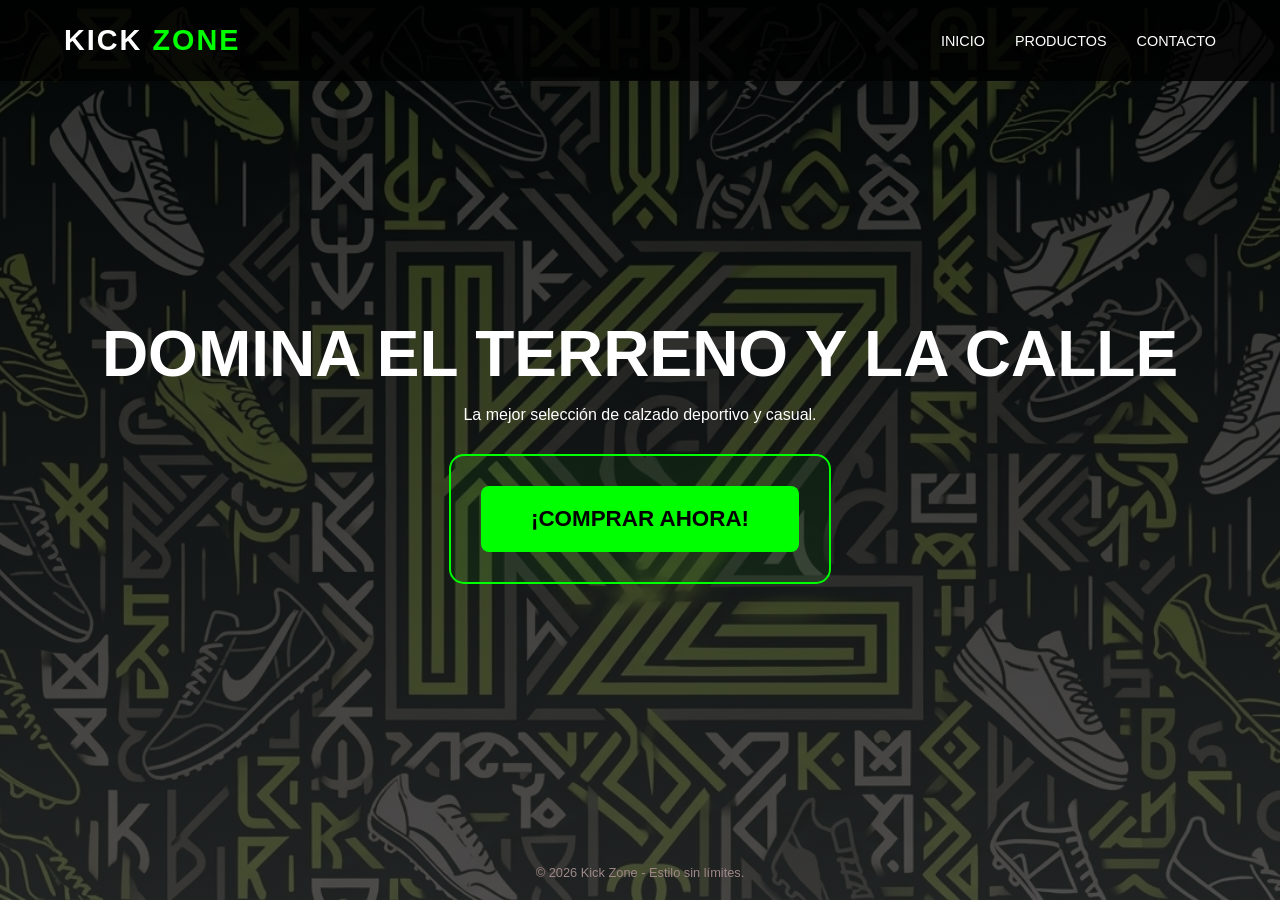
==== index.html @ c85f971c "first commit" ====
<!DOCTYPE html>
<html lang="es">
<head>
    <meta charset="UTF-8">
    <meta name="viewport" content="width=device-width, initial-scale=1.0">
    <title>Kick Zone | Tu Estilo, Tu Juego</title>
    <link rel="stylesheet" href="style.css">
</head>
<body>

    <header>
        <nav>
            <div class="logo">KICK <span>ZONE</span></div>
            <ul>
                <li><a href="index.html">Inicio</a></li>
                <li><a href="productos.html">Productos</a></li>
                <li><a href="registros.html">Contacto</a></li>
            </ul>
        </nav>
    </header>

    <section class="hero">
        <div class="hero-content">
            <h1>DOMINA EL TERRENO Y LA CALLE</h1>
            <p>La mejor selección de calzado deportivo y casual.</p>
            
            <div class="cta-box">
                <a href="productos.html" class="btn-main">¡COMPRAR AHORA!</a>
            </div>
        </div>
    </section>

    <footer>
        <p>&copy; 2026 Kick Zone - Estilo sin límites.</p>
    </footer>

</body>
</html>
---- style.css ----
* {
    margin: 0;
    padding: 0;
    box-sizing: border-box;
    font-family: 'Arial', sans-serif;
}

body {
    background-color: #000;
    color: white;
    overflow: hidden; /* Evita que se pueda bajar si solo quieres la presentación */
}

header {
    background: rgba(0, 0, 0, 0.8);
    padding: 1.5rem 5%;
    position: absolute;
    width: 100%;
    z-index: 10;
}

nav {
    display: flex;
    justify-content: space-between;
    align-items: center;
}

.logo {
    font-size: 1.8rem;
    font-weight: bold;
    letter-spacing: 2px;
}

.logo span {
    color: #00ff00;
}

nav ul {
    display: flex;
    list-style: none;
}

nav ul li {
    margin-left: 30px;
}

nav ul li a {
    color: white;
    text-decoration: none;
    text-transform: uppercase;
    font-size: 0.9rem;
}

.hero {
    height: 100vh;
    background: linear-gradient(rgba(0,0,0,0.7), rgba(43, 41, 41, 0.7)), /* Degradado oscuro para que el texto resalte */
                url('fondo.png') no-repeat center center/cover;
    display: flex;
    align-items: center;
    justify-content: center;
    text-align: center;
    color: white;
}

.hero-content h1 {
    font-size: 4rem;
    margin-bottom: 15px;
}

.cta-box {
    margin-top: 30px;
    padding: 30px;
    border: 2px solid #00ff00;
    display: inline-block;
    border-radius: 15px;
    background: rgba(0, 255, 0, 0.05);
}

.btn-main {
    background: #00ff00;
    color: #000;
    padding: 20px 50px;
    text-decoration: none;
    font-weight: bold;
    font-size: 1.4rem;
    border-radius: 8px;
    transition: 0.3s;
    display: inline-block;
}


footer {
    position: absolute;
    bottom: 20px;
    width: 100%;
    text-align: center;
    color: #9e8787;
    font-size: 0.8rem;
}
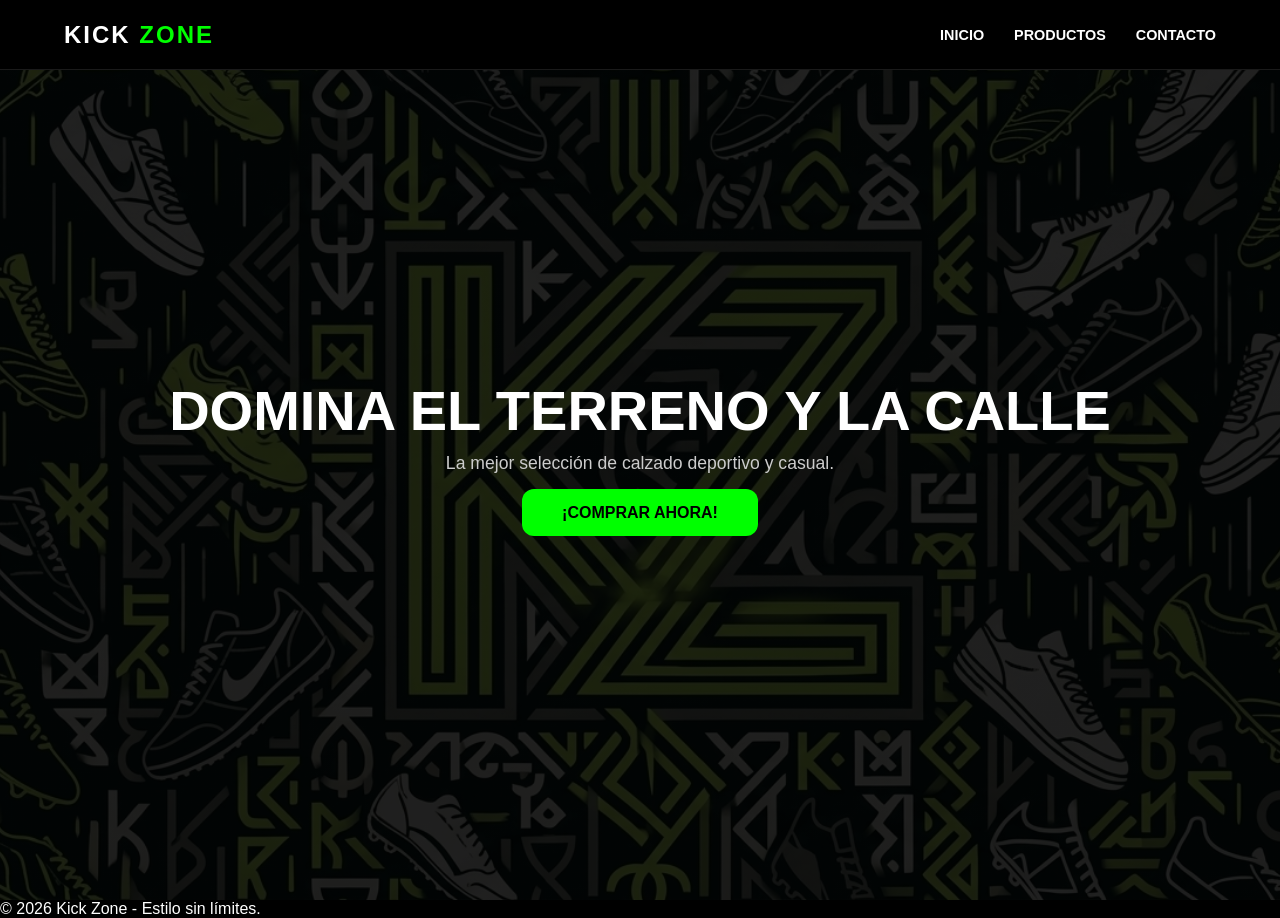
==== commit c1fc5745: "ya amor" ====
--- a/index.html
+++ b/index.html
@@ -12,7 +12,15 @@
     <header>
         <nav>
             <div class="logo">KICK <span>ZONE</span></div>
-            <ul>
+            
+            <!-- Botón Hamburguesa -->
+            <button class="menu-toggle" id="mobile-menu">
+                <span class="bar"></span>
+                <span class="bar"></span>
+                <span class="bar"></span>
+            </button>
+
+            <ul class="nav-menu">
                 <li><a href="index.html">Inicio</a></li>
                 <li><a href="productos.html">Productos</a></li>
                 <li><a href="registros.html">Contacto</a></li>
@@ -35,5 +43,15 @@
         <p>&copy; 2026 Kick Zone - Estilo sin límites.</p>
     </footer>
 
+    <!-- Script de JavaScript directamente en el HTML para que sea más fácil -->
+    <script>
+        const menu = document.querySelector('#mobile-menu');
+        const menuLinks = document.querySelector('.nav-menu');
+
+        menu.addEventListener('click', function() {
+            menu.classList.toggle('is-active'); // Anima el botón
+            menuLinks.classList.toggle('active'); // Muestra el menú
+        });
+    </script>
 </body>
 </html>
--- a/style.css
+++ b/style.css
@@ -1,99 +1,114 @@
-* {
-    margin: 0;
-    padding: 0;
-    box-sizing: border-box;
-    font-family: 'Arial', sans-serif;
+/* --- 1. RESET Y BASE --- */
+* { 
+    margin: 0; 
+    padding: 0; 
+    box-sizing: border-box; 
+    font-family: 'Arial', sans-serif; 
 }
 
-body {
-    background-color: #000;
-    color: white;
-    overflow: hidden; /* Evita que se pueda bajar si solo quieres la presentación */
+body { 
+    background: #000; 
+    color: #fff; 
+    overflow-x: hidden; 
 }
 
+/* --- 2. HEADER Y NAVEGACIÓN --- */
 header {
-    background: rgba(0, 0, 0, 0.8);
-    padding: 1.5rem 5%;
-    position: absolute;
-    width: 100%;
-    z-index: 10;
+    background: #000;
+    position: fixed;
+    inset: 0 0 auto; /* Pega el header arriba */
+    height: 70px;
+    display: flex;
+    align-items: center;
+    padding: 0 5%;
+    border-bottom: 1px solid #1a1a1a;
+    z-index: 1000;
 }
 
 nav {
     display: flex;
-    justify-content: space-between;
+    justify-content: space-between; /* Logo a la izquierda, Menú a la derecha */
     align-items: center;
+    width: 100%;
+    max-width: 1200px;
+    margin: 0 auto;
 }
 
-.logo {
-    font-size: 1.8rem;
-    font-weight: bold;
-    letter-spacing: 2px;
+.logo { font-weight: bold; font-size: 1.5rem; letter-spacing: 2px; }
+.logo span { color: #00ff00; }
+
+.nav-menu { display: flex; list-style: none; gap: 30px; }
+.nav-menu a { 
+    color: #fff; 
+    text-decoration: none; 
+    font-weight: bold; 
+    font-size: 0.9rem; 
+    text-transform: uppercase;
 }
 
-.logo span {
-    color: #00ff00;
+/* --- 3. MENÚ HAMBURGUESA --- */
+.menu-toggle {
+    display: none; /* Oculto en computadoras */
+    flex-direction: column;
+    cursor: pointer;
+    background: none;
+    border: none;
 }
 
-nav ul {
-    display: flex;
-    list-style: none;
+.bar {
+    width: 25px;
+    height: 3px;
+    background: #00ff00;
+    margin: 4px 0;
+    transition: 0.4s;
 }
 
-nav ul li {
-    margin-left: 30px;
-}
-
-nav ul li a {
-    color: white;
-    text-decoration: none;
-    text-transform: uppercase;
-    font-size: 0.9rem;
-}
-
+/* --- 4. HERO SECTION (Imagen con filtro oscuro) --- */
 .hero {
     height: 100vh;
-    background: linear-gradient(rgba(0,0,0,0.7), rgba(43, 41, 41, 0.7)), /* Degradado oscuro para que el texto resalte */
-                url('fondo.png') no-repeat center center/cover;
+    background: linear-gradient(#000c, #000c), url('fondo.png') center/cover fixed;
     display: flex;
+    flex-direction: column;
     align-items: center;
     justify-content: center;
     text-align: center;
-    color: white;
+    padding: 0 20px;
 }
 
-.hero-content h1 {
-    font-size: 4rem;
-    margin-bottom: 15px;
-}
+.hero h1 { font-size: 3.5rem; text-transform: uppercase; margin-bottom: 10px; }
+.hero p { font-size: 1.1rem; color: #ccc; margin-bottom: 30px; }
 
-.cta-box {
-    margin-top: 30px;
-    padding: 30px;
-    border: 2px solid #00ff00;
-    display: inline-block;
-    border-radius: 15px;
-    background: rgba(0, 255, 0, 0.05);
-}
-
+/* --- 5. BOTÓN PRINCIPAL --- */
 .btn-main {
     background: #00ff00;
     color: #000;
-    padding: 20px 50px;
+    padding: 15px 40px;
     text-decoration: none;
     font-weight: bold;
-    font-size: 1.4rem;
-    border-radius: 8px;
+    border-radius: 12px;
     transition: 0.3s;
-    display: inline-block;
 }
 
+.btn-main:hover { transform: scale(1.05); background: #9ef5aa; }
 
-footer {
-    position: absolute;
-    bottom: 20px;
-    width: 100%;
-    text-align: center;
-    color: #9e8787;
-    font-size: 0.8rem;
+/* --- 6. RESPONSIVE (Celulares) --- */
+@media (max-width: 850px) {
+    .menu-toggle { display: flex; } /* Aparece la hamburguesa */
+
+    .nav-menu {
+        position: fixed;
+        left: -100%; /* Escondido a la izquierda */
+        top: 70px;
+        flex-direction: column;
+        background: #000;
+        width: 100%;
+        height: 100vh;
+        padding-top: 50px;
+        transition: 0.4s;
+        align-items: center;
+    }
+
+    .nav-menu.active { left: 0; } /* Se muestra al hacer clic */
+    
+    .hero h1 { font-size: 2.2rem; }
 }
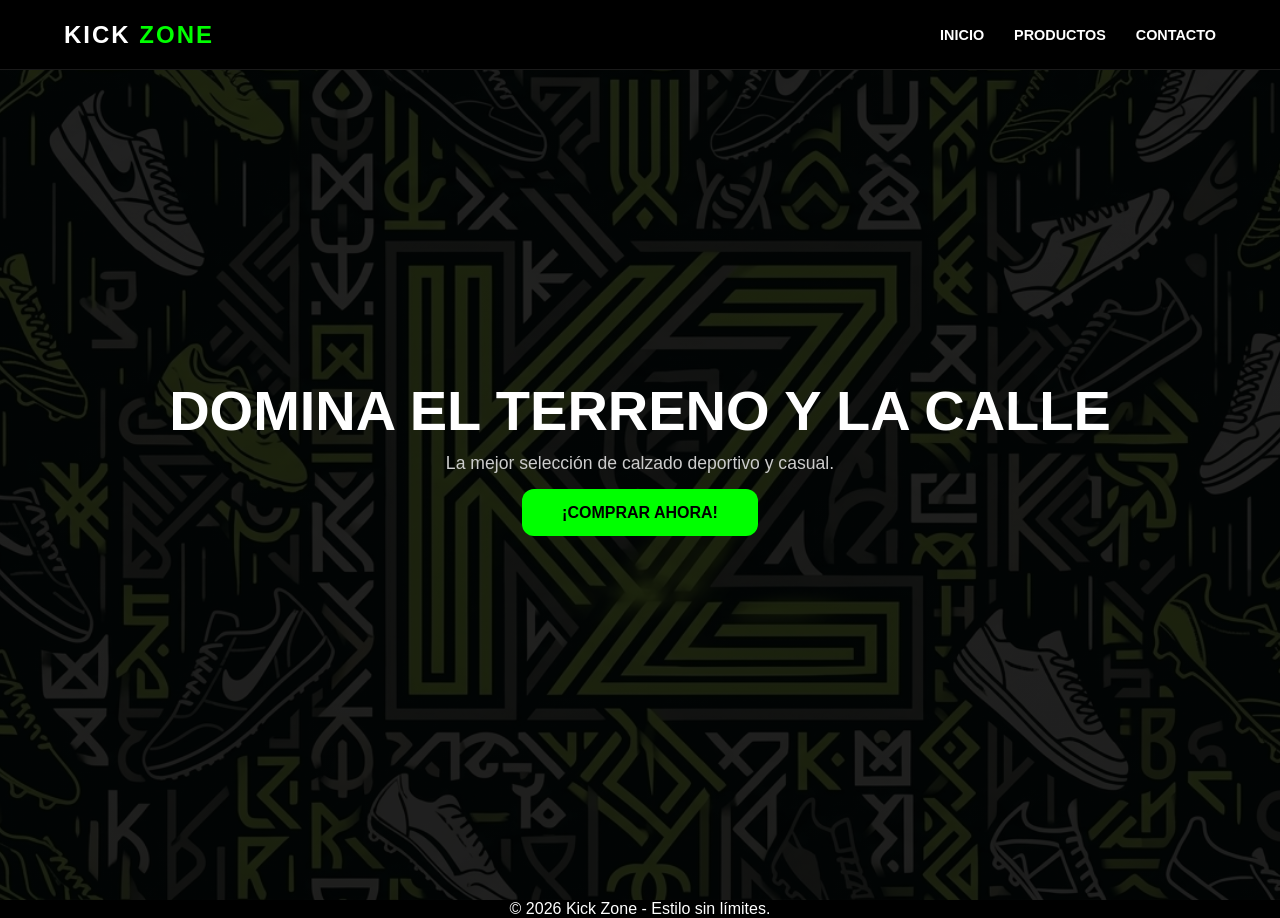
==== commit bec38b1c: "agregre" ====
--- a/index.html
+++ b/index.html
@@ -40,7 +40,7 @@
     </section>
 
     <footer>
-        <p>&copy; 2026 Kick Zone - Estilo sin límites.</p>
+        <center><p>&copy; 2026 Kick Zone - Estilo sin límites.</p></center>
     </footer>
 
     <!-- Script de JavaScript directamente en el HTML para que sea más fácil -->
